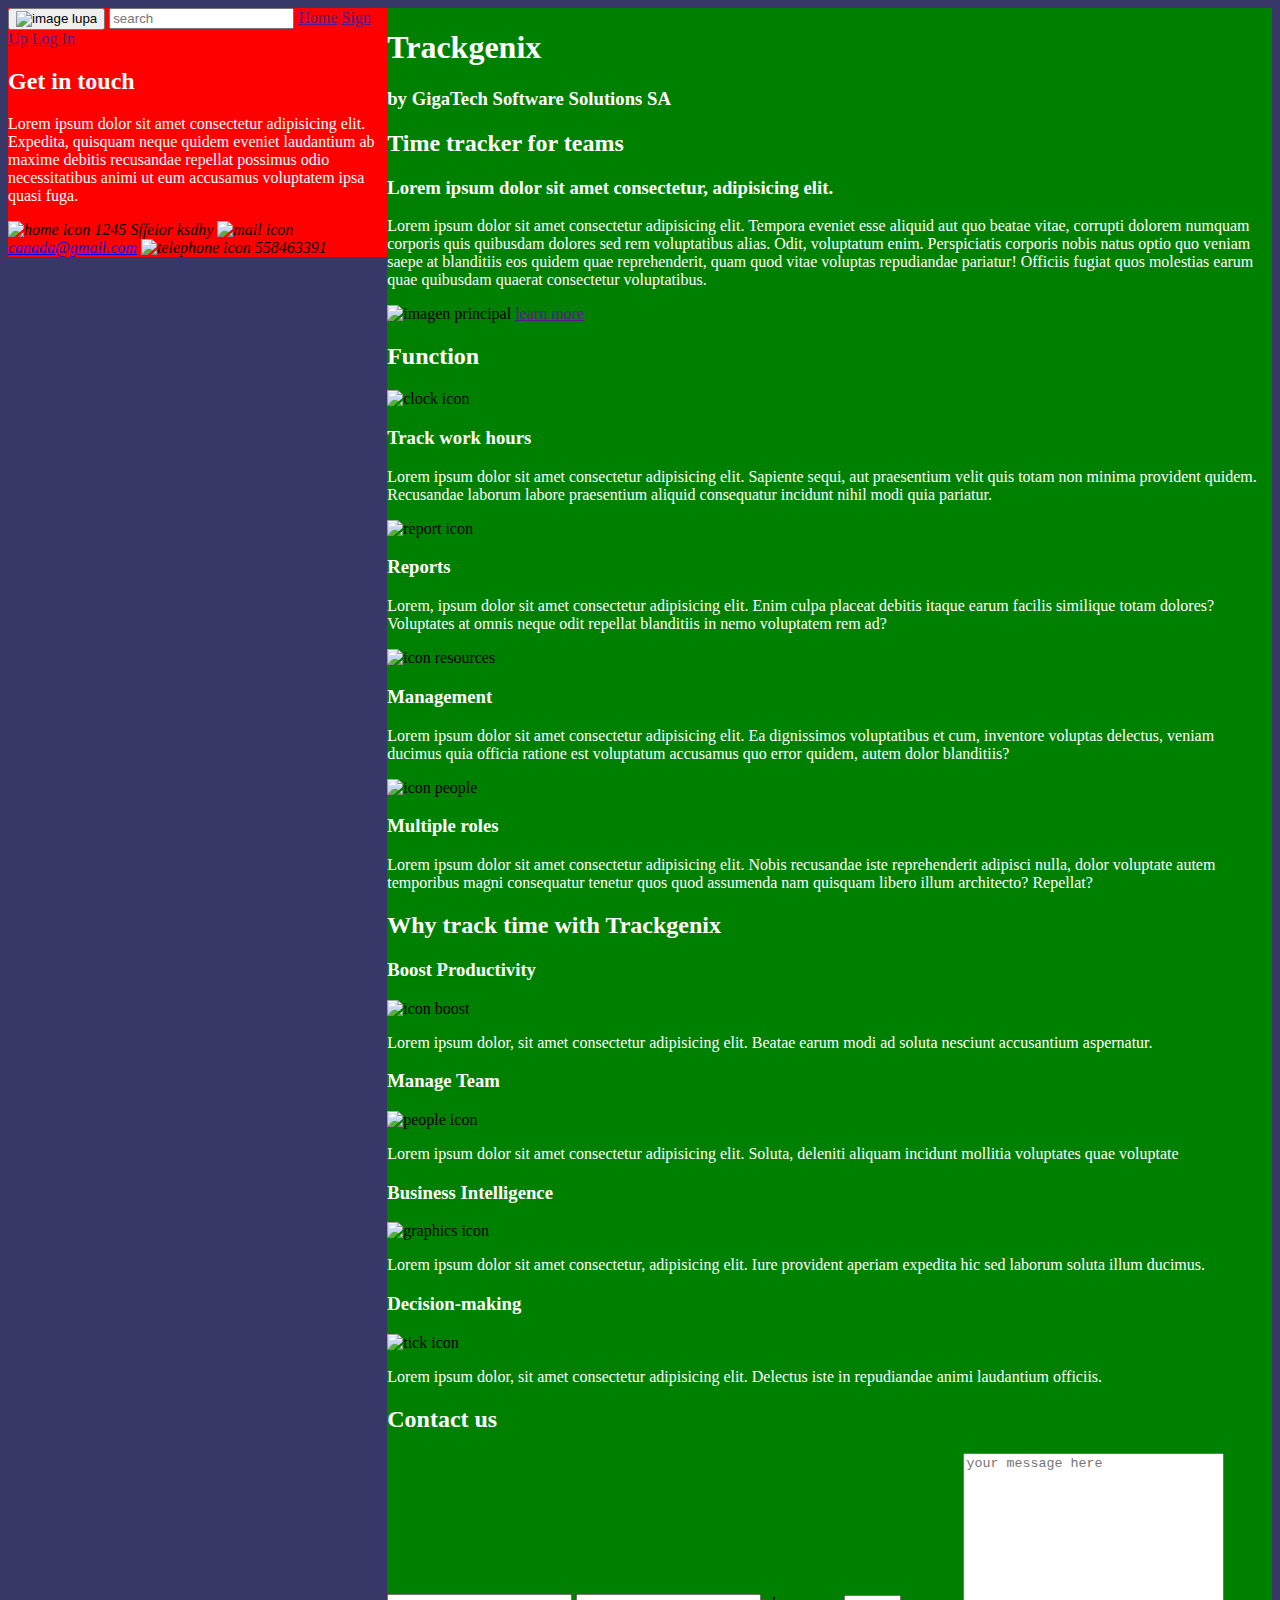
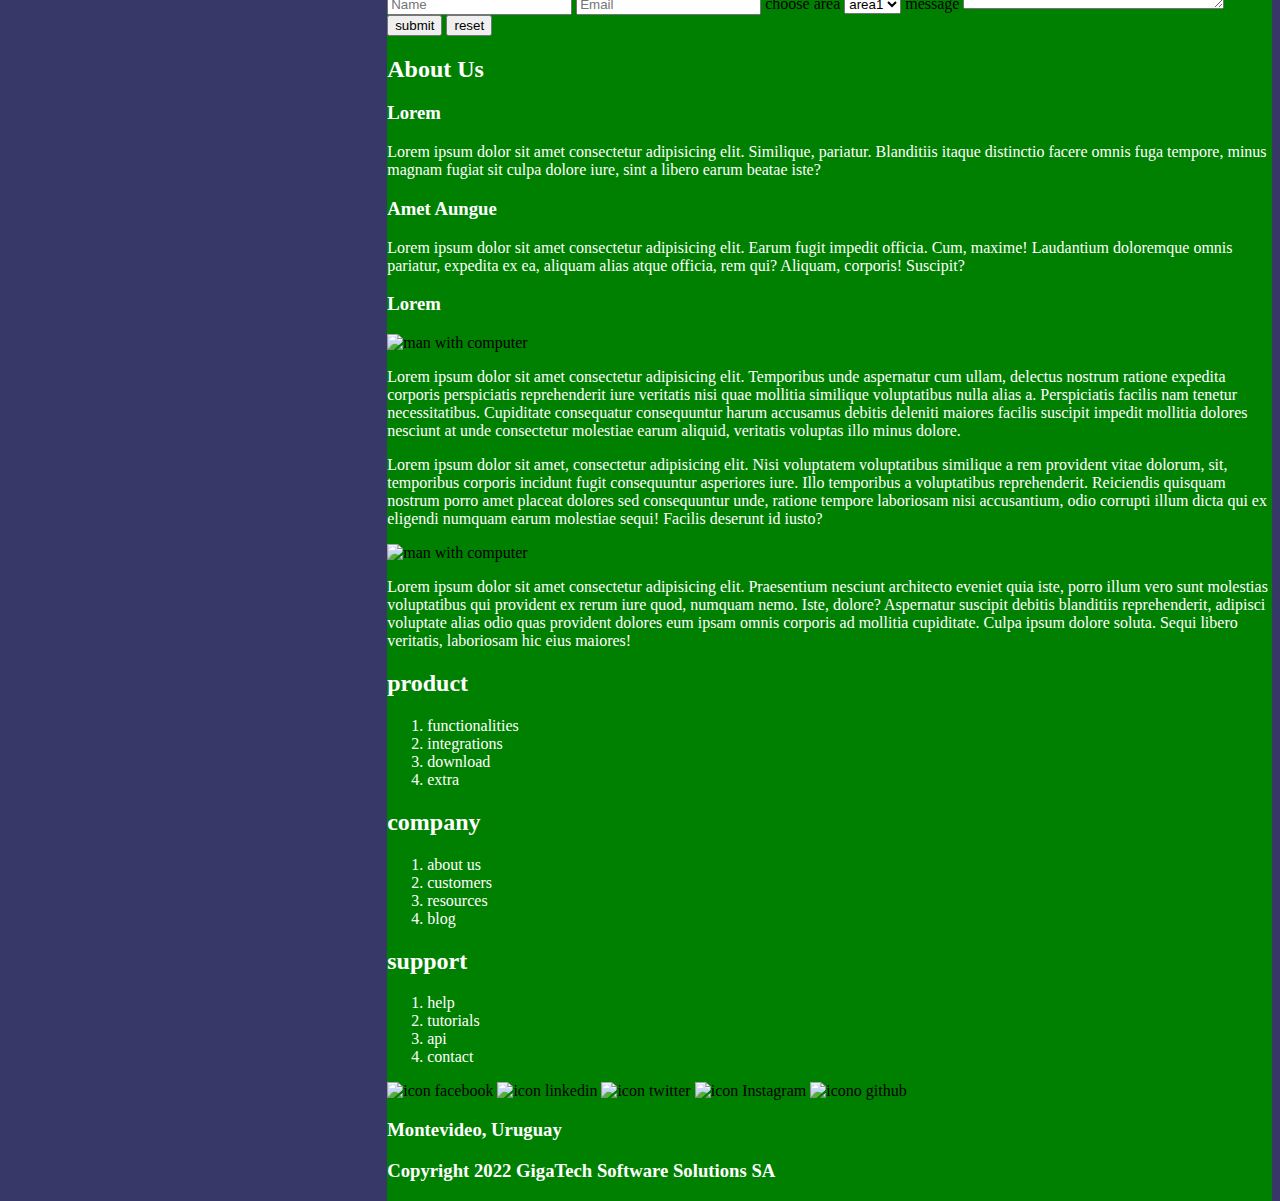
==== Semana-3/index.html @ 7a8b9733 "Progreso del css" ====
<!DOCTYPE html>
<html lang="en">
    <head>
        <meta charset="UTF-8">
        <meta http-equiv="X-UA-Compatible" content="IE=edge">
        <meta name="viewport" content="width=device-width, initial-scale=1.0">
        <link rel="stylesheet" href="CSS/style.css">
        <title>Trackgenix</title>
    </head>
    <body>
        <aside>
            <section>
                <button><img src="img/iconLupa.png" alt="image lupa"></button>
                <input type="search" placeholder="search">
                <a href="">Home</a>
                <a href="">Sign Up</a> 
                <a href="">Log In</a>
            </section>
            <section>
                <h2>Get in touch</h2>
                <p>
                Lorem ipsum dolor sit amet consectetur adipisicing elit. 
                Expedita, quisquam neque quidem eveniet laudantium ab maxime debitis 
                recusandae repellat possimus odio necessitatibus animi ut eum accusamus 
                voluptatem ipsa quasi fuga.
                </p>
                <address>
                    <img src="img/Icon Adress.png" alt="home icon"> 1245 Sffeior ksdhy 
                    <img src="img/Icon Email.png" alt="mail icon"> 
                    <a href="mailto:webmaster@example.com">canada@gmail.com</a>
                    <img src="img/Icon Telephone.png" alt="telephone icon"> 558463391
                </address>
            </section>
        </aside>
        <main>
            <section>
                <h1>Trackgenix </h1>
                <h3>by GigaTech Software Solutions SA</h3>
            </section>
            <section>
                <h2>Time tracker for teams</h2>
                <h3>Lorem ipsum dolor sit amet consectetur, adipisicing elit.</h3>
                <p>
                    Lorem ipsum dolor sit amet consectetur adipisicing elit.
                    Tempora eveniet esse aliquid aut quo beatae vitae,
                    corrupti dolorem numquam corporis quis quibusdam dolores sed rem voluptatibus alias. Odit, voluptatum enim.
                    Perspiciatis corporis nobis natus optio quo veniam saepe at blanditiis eos
                    quidem quae reprehenderit, quam quod vitae voluptas repudiandae pariatur! 
                    Officiis fugiat quos molestias earum quae quibusdam quaerat consectetur voluptatibus.
                </p>
                <img src="img/Imagen-principal.png" alt="imagen principal">
                <a href="">learn more</a>
            </section>
            <section>
                <h2>Function</h2>
                <img src="img/IconTime.png" alt="clock icon">
                <h3>Track work hours</h3>
                <p>
                Lorem ipsum dolor sit amet consectetur adipisicing elit. 
                Sapiente sequi, aut praesentium velit quis totam non minima provident quidem.
                Recusandae laborum labore praesentium aliquid consequatur incidunt nihil modi quia pariatur.
                </p>
                <img src="img/IconReports.png" alt="report icon">
                <h3>Reports</h3>
                <p>
                    Lorem, ipsum dolor sit amet consectetur adipisicing elit. 
                    Enim culpa placeat debitis itaque earum facilis similique totam dolores? 
                    Voluptates at omnis neque odit repellat blanditiis in nemo voluptatem rem ad?
                </p>
                <img src="img/IconResources.png" alt="icon resources">
                <h3>Management</h3>
                <p>
                    Lorem ipsum dolor sit amet consectetur adipisicing elit. 
                    Ea dignissimos voluptatibus et cum, inventore voluptas delectus, 
                    veniam ducimus quia officia ratione est voluptatum accusamus quo error quidem, 
                    autem dolor blanditiis?
                </p>
                <img src="img/IconRoles.png" alt="icon people">
                <h3>Multiple roles</h3>
                <p>
                    Lorem ipsum dolor sit amet consectetur adipisicing elit. 
                    Nobis recusandae iste reprehenderit adipisci nulla, 
                    dolor voluptate autem temporibus magni consequatur tenetur 
                    quos quod assumenda nam quisquam libero illum architecto? Repellat?
                </p>
            </section>
            <section>
                <h2>Why track time with Trackgenix</h2>
                <h3>Boost Productivity</h3>
                <img src="img/Icon Boost.png" alt="icon boost">
                <p>
                    Lorem ipsum dolor, sit amet consectetur adipisicing elit. 
                    Beatae earum modi ad soluta nesciunt accusantium aspernatur.
                </p>
                <h3>Manage Team</h3>
                <img src="img/Icon MultipleRoles.png" alt="people icon">
                <p>
                    Lorem ipsum dolor sit amet consectetur adipisicing elit. 
                    Soluta, deleniti aliquam incidunt mollitia voluptates quae voluptate
                </p>
                <h3>Business Intelligence</h3>
                <img src="img/Icon Business Intelligence.png" alt="graphics icon">
                <p>
                    Lorem ipsum dolor sit amet consectetur, adipisicing elit. 
                    Iure provident aperiam expedita hic sed laborum soluta illum ducimus.
                </p>
                <h3>Decision-making</h3>
                <img src="img/Icon DecisionMaking.png" alt="tick icon">
                <p>
                    Lorem ipsum dolor, sit amet consectetur adipisicing elit. 
                    Delectus iste in repudiandae animi laudantium officiis.
                </p>
            </section>
            <section>
                <h2>Contact us</h2>
                <form>
                    <input type="text" placeholder="Name">
                    <input type="text" placeholder="Email">
                    <label for="Area"> choose area</label>
                    <select name="Area" id="">
                        <option value="area1">area1</option>
                        <option value="area2">area2</option>
                        <option value="area3">area3</option>
                        <option value="area4">area4</option>
                    </select>
                    <label for="message"> message</label>
                    <textarea name="message" placeholder="your message here" cols="30" rows="10"></textarea>
                    <button type="submit">submit</button>
                    <button type="reset">reset</button>
                </form>
            </section>
            <section>
                <h2>About Us</h2>
                <h3>Lorem</h3>
                <p>
                    Lorem ipsum dolor sit amet consectetur adipisicing elit. 
                    Similique, pariatur. Blanditiis itaque distinctio facere omnis fuga tempore, 
                    minus magnam fugiat sit culpa dolore iure, sint a libero earum beatae iste?
                </p>
                <h3>Amet Aungue</h3>
                <p>
                    Lorem ipsum dolor sit amet consectetur adipisicing elit. 
                    Earum fugit impedit officia. Cum, maxime! 
                    Laudantium doloremque omnis pariatur, expedita ex ea, 
                    aliquam alias atque officia, rem qui? Aliquam, corporis! Suscipit?
                </p>
                <h3>Lorem</h3>
                <img src="img/Imagen2.png" alt="man with computer">
                <p>
                Lorem ipsum dolor sit amet consectetur adipisicing elit.
                Temporibus unde aspernatur cum ullam, delectus nostrum ratione 
                expedita corporis perspiciatis reprehenderit iure veritatis nisi 
                quae mollitia similique voluptatibus nulla alias a.
                Perspiciatis facilis nam tenetur necessitatibus. Cupiditate consequatur
                consequuntur harum accusamus debitis deleniti maiores facilis suscipit impedit mollitia 
                dolores nesciunt at unde consectetur molestiae earum aliquid, veritatis voluptas illo minus dolore.
                </p>
                <p>
                    Lorem ipsum dolor sit amet, consectetur adipisicing elit. Nisi voluptatem voluptatibus similique 
                    a rem provident vitae dolorum, sit, temporibus corporis incidunt fugit consequuntur asperiores iure. 
                    Illo temporibus a voluptatibus reprehenderit.
                    Reiciendis quisquam nostrum porro amet placeat dolores sed consequuntur unde, 
                    ratione tempore laboriosam nisi accusantium, odio corrupti illum dicta qui ex eligendi numquam earum molestiae sequi! 
                    Facilis deserunt id iusto?
                </p>
                <img src="img/Imagen2.png" alt="man with computer">
                <p>
                    Lorem ipsum dolor sit amet consectetur adipisicing elit. 
                    Praesentium nesciunt architecto eveniet quia iste, porro illum vero sunt 
                    molestias voluptatibus qui provident ex rerum iure quod, numquam nemo. Iste, dolore?
                    Aspernatur suscipit debitis blanditiis reprehenderit, 
                    adipisci voluptate alias odio quas provident dolores eum ipsam omnis corporis 
                    ad mollitia cupiditate. Culpa ipsum dolore soluta. Sequi libero veritatis, 
                    laboriosam hic eius maiores!
                </p>
            </section>
            <section>
                <h2>product</h2>
                <ol>
                    <li>functionalities</li>
                    <li>integrations</li>
                    <li>download</li>
                    <li>extra</li>
                </ol>
                <h2>company</h2>
                <ol>
                    <li>about us</li>
                    <li>customers</li>
                    <li>resources</li>
                    <li>blog</li>
                </ol>
                <h2>support</h2>
                <ol>
                    <li>help</li>
                    <li>tutorials</li>
                    <li>api</li>
                    <li>contact</li>
                </ol>
            </section>
            <section>
                <img src="img/Icon Facebook.png" alt="icon facebook">
                <img src="img/Icon Linkedin.png" alt="icon linkedin">
                <img src="img/Icon Twitter.png" alt="icon twitter">
                <img src="img/Icon Instagram.png" alt="icon Instagram">
                <img src="img/Icon Github.png" alt="icono github">
                <h3>Montevideo, Uruguay</h3>
                <h3>Copyright 2022 GigaTech Software Solutions SA</h3>
                </section>
        </main>
    </body>
</html>
---- Semana-3/CSS/style.css ----
p{
    color: white;
}

body{
    background-color: #373867;
}

aside{
    width: 30%;
   background-color: red;
   float: left;
}

main{
    width: 70%;
    background-color: green;
    float: right;
}

h2{
    color: white;
}

h3{
    color: white;
}

h1{
    color: white;
}

ol{
    color: white;
}
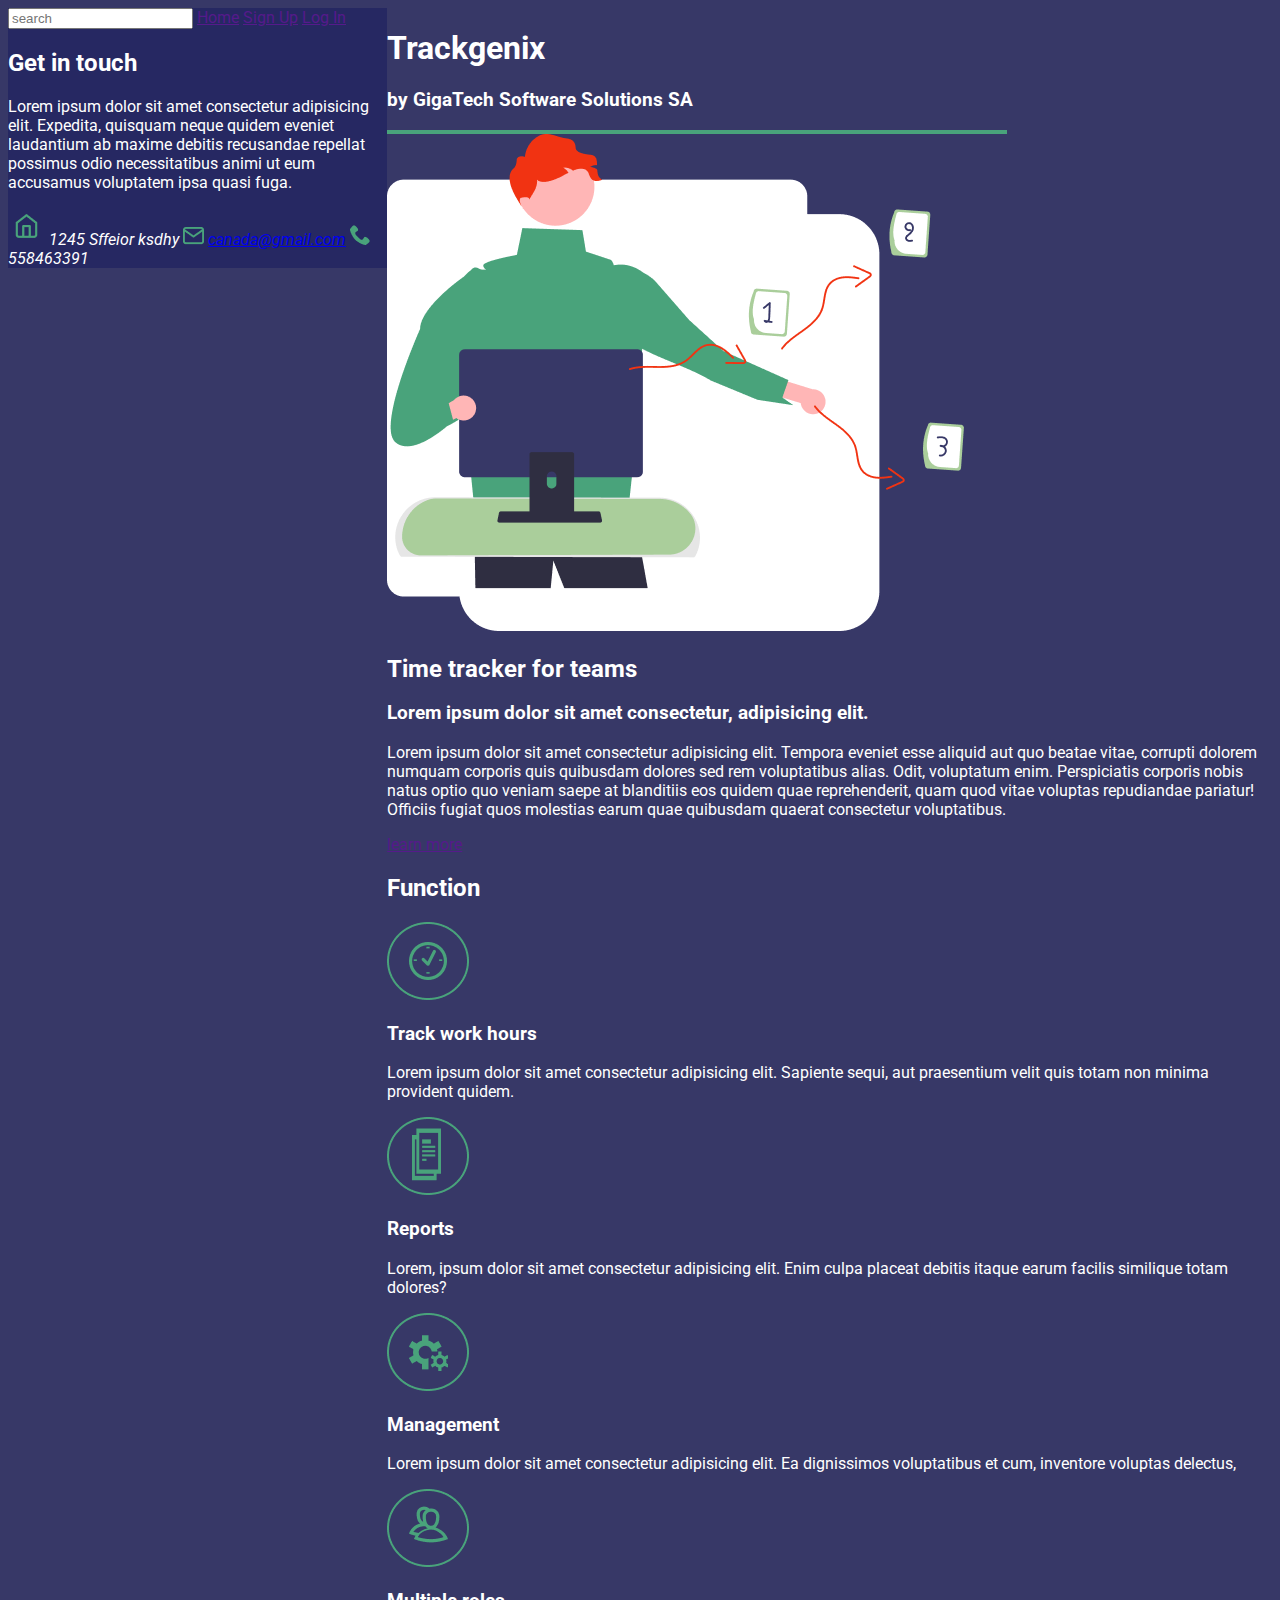
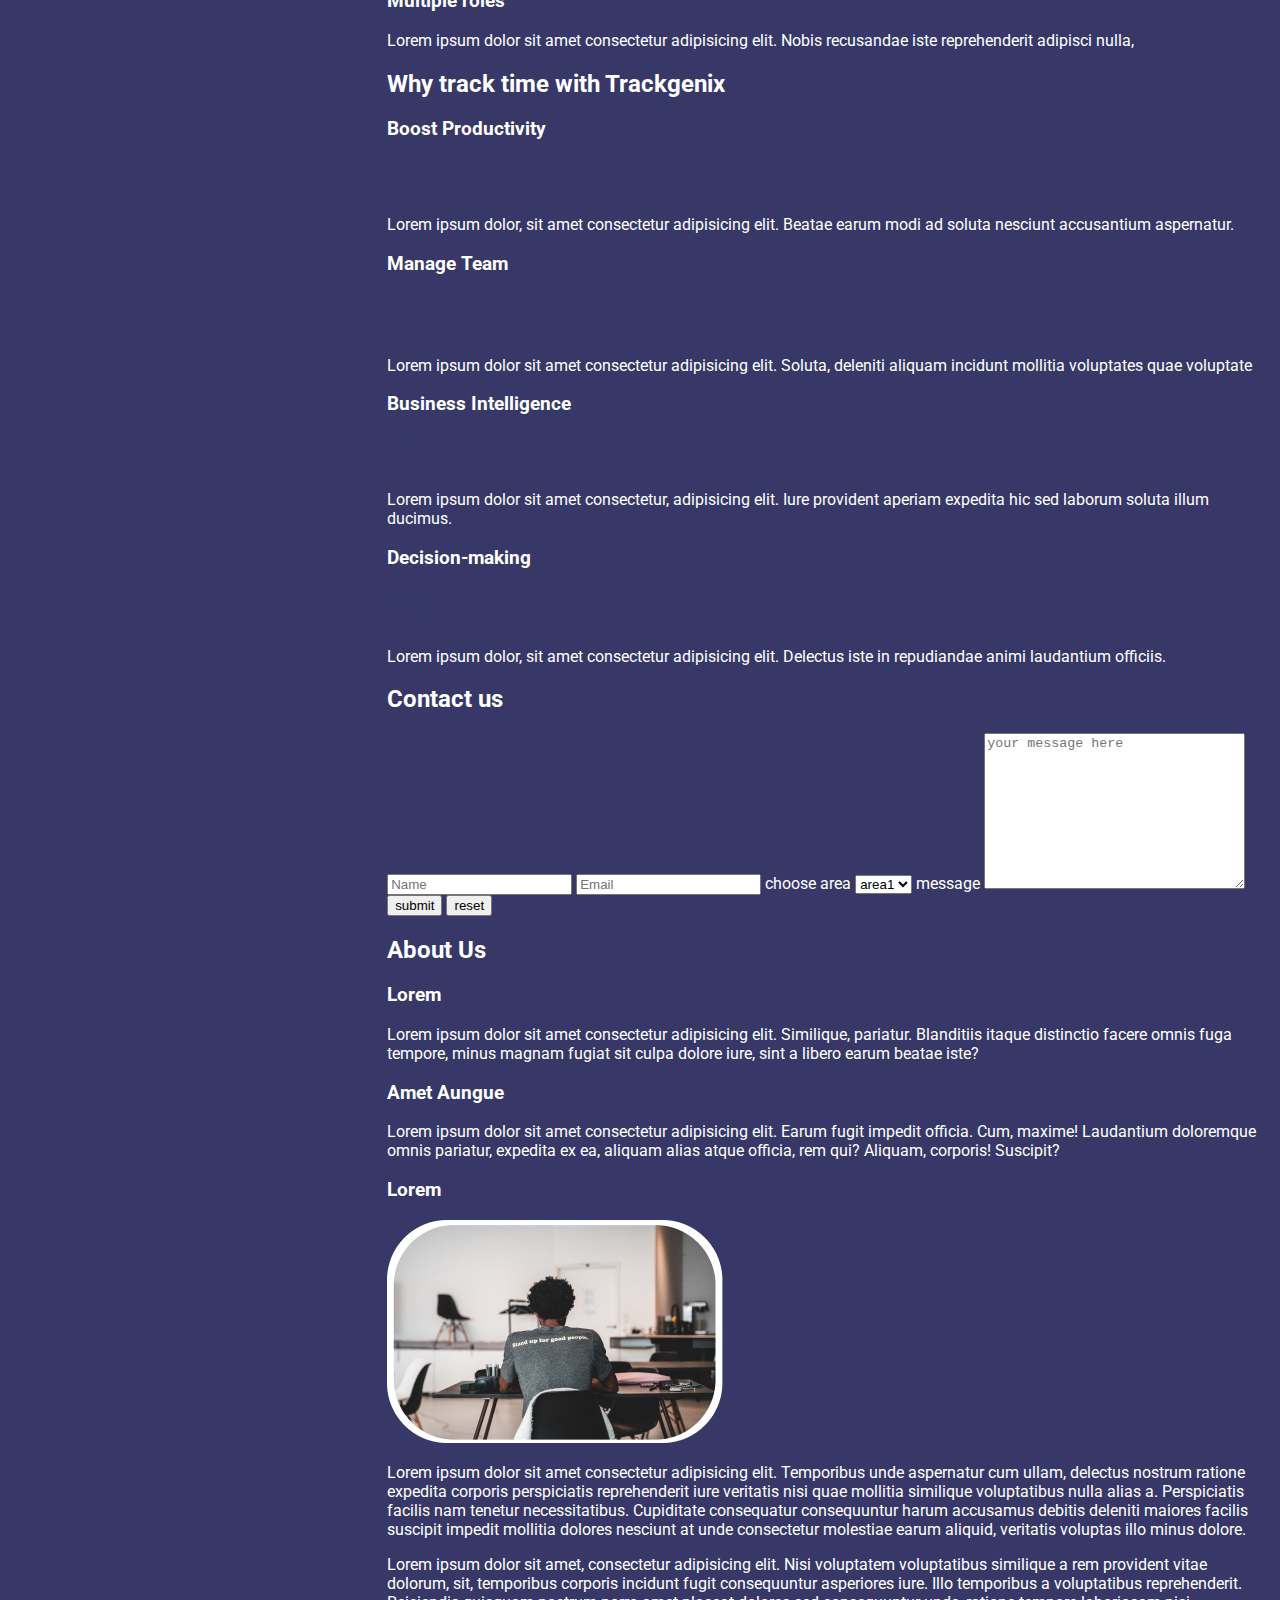
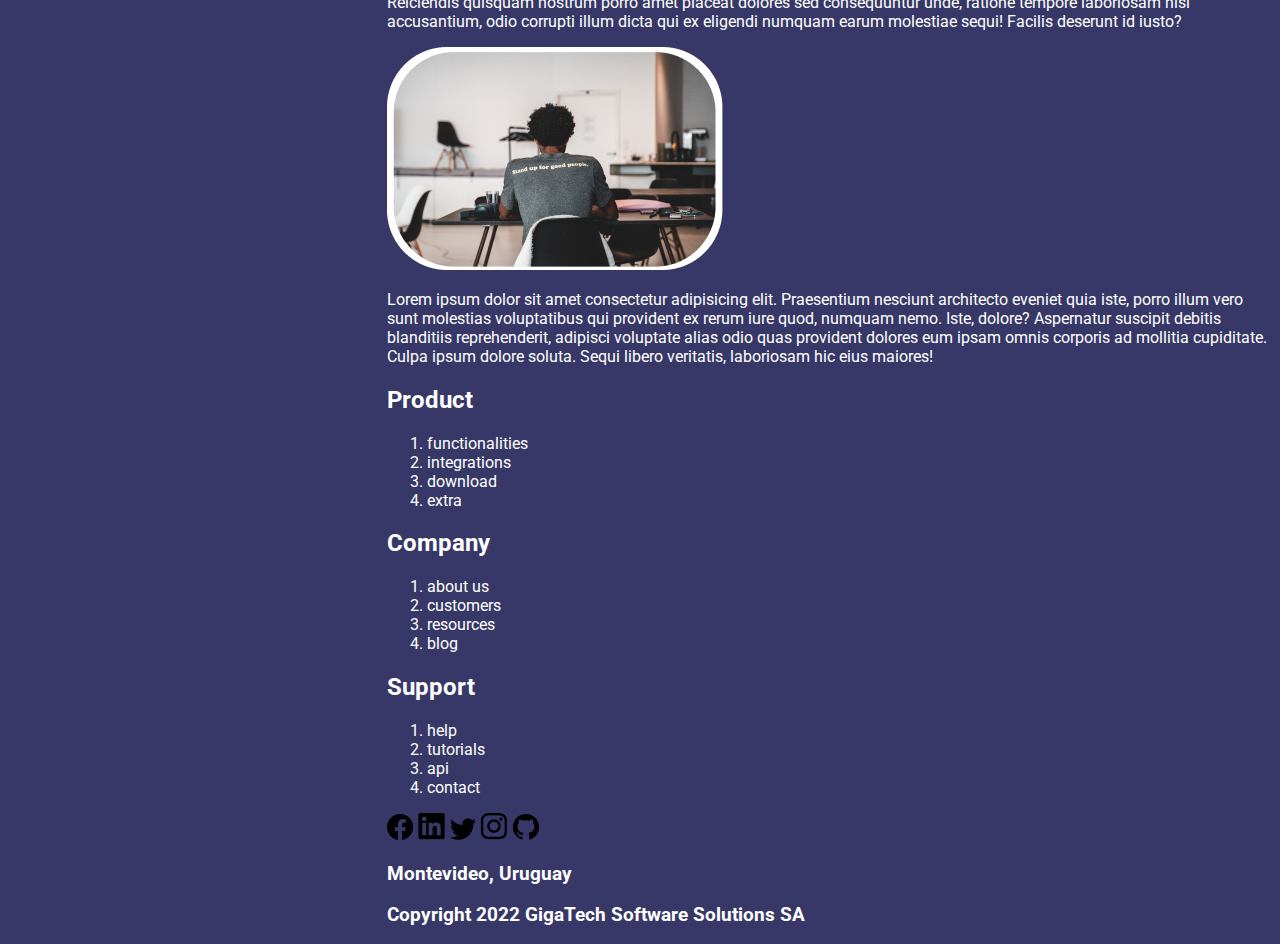
==== commit 25b157f0: "BaSP-W02-2022:a little advance" ====
--- a/Semana-3/index.html
+++ b/Semana-3/index.html
@@ -9,8 +9,8 @@
     </head>
     <body>
         <aside>
-            <section>
-                <button><img src="img/iconLupa.png" alt="image lupa"></button>
+            <section class="aside2">
+                <!-- <button><img src="img/iconLupa.png" alt="image lupa"></button> -->
                 <input type="search" placeholder="search">
                 <a href="">Home</a>
                 <a href="">Sign Up</a> 
@@ -33,11 +33,12 @@
             </section>
         </aside>
         <main>
-            <section>
+            <section class="header">
                 <h1>Trackgenix </h1>
                 <h3>by GigaTech Software Solutions SA</h3>
             </section>
-            <section>
+            <section class="section2">
+                <img src="img/Imagen-principal.png" alt="imagen principal">
                 <h2>Time tracker for teams</h2>
                 <h3>Lorem ipsum dolor sit amet consectetur, adipisicing elit.</h3>
                 <p>
@@ -48,88 +49,103 @@
                     quidem quae reprehenderit, quam quod vitae voluptas repudiandae pariatur! 
                     Officiis fugiat quos molestias earum quae quibusdam quaerat consectetur voluptatibus.
                 </p>
-                <img src="img/Imagen-principal.png" alt="imagen principal">
                 <a href="">learn more</a>
             </section>
-            <section>
+            <section class="section3">
                 <h2>Function</h2>
-                <img src="img/IconTime.png" alt="clock icon">
-                <h3>Track work hours</h3>
-                <p>
-                Lorem ipsum dolor sit amet consectetur adipisicing elit. 
-                Sapiente sequi, aut praesentium velit quis totam non minima provident quidem.
-                Recusandae laborum labore praesentium aliquid consequatur incidunt nihil modi quia pariatur.
-                </p>
-                <img src="img/IconReports.png" alt="report icon">
-                <h3>Reports</h3>
-                <p>
-                    Lorem, ipsum dolor sit amet consectetur adipisicing elit. 
-                    Enim culpa placeat debitis itaque earum facilis similique totam dolores? 
-                    Voluptates at omnis neque odit repellat blanditiis in nemo voluptatem rem ad?
-                </p>
-                <img src="img/IconResources.png" alt="icon resources">
-                <h3>Management</h3>
-                <p>
-                    Lorem ipsum dolor sit amet consectetur adipisicing elit. 
-                    Ea dignissimos voluptatibus et cum, inventore voluptas delectus, 
-                    veniam ducimus quia officia ratione est voluptatum accusamus quo error quidem, 
-                    autem dolor blanditiis?
-                </p>
-                <img src="img/IconRoles.png" alt="icon people">
-                <h3>Multiple roles</h3>
-                <p>
-                    Lorem ipsum dolor sit amet consectetur adipisicing elit. 
-                    Nobis recusandae iste reprehenderit adipisci nulla, 
-                    dolor voluptate autem temporibus magni consequatur tenetur 
-                    quos quod assumenda nam quisquam libero illum architecto? Repellat?
-                </p>
-            </section>
-            <section>
+                <div>
+                    <img src="img/IconTime.png" alt="clock icon">
+                    <h3>Track work hours</h3>
+                    <p>
+                    Lorem ipsum dolor sit amet consectetur adipisicing elit. 
+                    Sapiente sequi, aut praesentium velit quis totam non minima provident quidem.
+                    
+                    </p>
+                </div>
+                <div>
+                    <img src="img/IconReports.png" alt="report icon">
+                    <h3>Reports</h3>
+                    <p>
+                        Lorem, ipsum dolor sit amet consectetur adipisicing elit. 
+                        Enim culpa placeat debitis itaque earum facilis similique totam dolores? 
+                        
+                    </p>
+                </div>
+                <div>
+                    <img src="img/IconResources.png" alt="icon resources">
+                    <h3>Management</h3>
+                    <p>
+                        Lorem ipsum dolor sit amet consectetur adipisicing elit. 
+                        Ea dignissimos voluptatibus et cum, inventore voluptas delectus, 
+                       
+                    </p>
+                </div>
+                <div>
+                    <img src="img/IconRoles.png" alt="icon people">
+                    <h3>Multiple roles</h3>
+                    <p>
+                        Lorem ipsum dolor sit amet consectetur adipisicing elit. 
+                        Nobis recusandae iste reprehenderit adipisci nulla, 
+                    
+                    </p>
+                </div>
+            </section>
+            <section class="section4">
                 <h2>Why track time with Trackgenix</h2>
-                <h3>Boost Productivity</h3>
-                <img src="img/Icon Boost.png" alt="icon boost">
-                <p>
-                    Lorem ipsum dolor, sit amet consectetur adipisicing elit. 
-                    Beatae earum modi ad soluta nesciunt accusantium aspernatur.
-                </p>
-                <h3>Manage Team</h3>
-                <img src="img/Icon MultipleRoles.png" alt="people icon">
-                <p>
-                    Lorem ipsum dolor sit amet consectetur adipisicing elit. 
-                    Soluta, deleniti aliquam incidunt mollitia voluptates quae voluptate
-                </p>
-                <h3>Business Intelligence</h3>
-                <img src="img/Icon Business Intelligence.png" alt="graphics icon">
-                <p>
-                    Lorem ipsum dolor sit amet consectetur, adipisicing elit. 
-                    Iure provident aperiam expedita hic sed laborum soluta illum ducimus.
-                </p>
-                <h3>Decision-making</h3>
-                <img src="img/Icon DecisionMaking.png" alt="tick icon">
-                <p>
-                    Lorem ipsum dolor, sit amet consectetur adipisicing elit. 
-                    Delectus iste in repudiandae animi laudantium officiis.
-                </p>
-            </section>
-            <section>
+                <div>
+                    <h3>Boost Productivity</h3>
+                    <img src="img/Icon Boost.png" alt="icon boost">
+                    <p>
+                        Lorem ipsum dolor, sit amet consectetur adipisicing elit. 
+                        Beatae earum modi ad soluta nesciunt accusantium aspernatur.
+                    </p>
+                </div>
+                <div>
+                    <h3>Manage Team</h3>
+                    <img src="img/Icon MultipleRoles.png" alt="people icon">
+                    <p>
+                        Lorem ipsum dolor sit amet consectetur adipisicing elit. 
+                        Soluta, deleniti aliquam incidunt mollitia voluptates quae voluptate
+                    </p>
+                </div>
+                <div>
+                    <h3>Business Intelligence</h3>
+                    <img src="img/Icon Business Intelligence.png" alt="graphics icon">
+                    <p>
+                        Lorem ipsum dolor sit amet consectetur, adipisicing elit. 
+                        Iure provident aperiam expedita hic sed laborum soluta illum ducimus.
+                    </p>
+                </div>
+                <div>
+                    <h3>Decision-making</h3>
+                    <img src="img/Icon DecisionMaking.png" alt="tick icon">
+                    <p>
+                        Lorem ipsum dolor, sit amet consectetur adipisicing elit. 
+                        Delectus iste in repudiandae animi laudantium officiis.
+                    </p>
+                </div>
+            </section>
+            <section class="section5">
                 <h2>Contact us</h2>
                 <form>
-                    <input type="text" placeholder="Name">
-                    <input type="text" placeholder="Email">
-                    <label for="Area"> choose area</label>
-                    <select name="Area" id="">
-                        <option value="area1">area1</option>
-                        <option value="area2">area2</option>
-                        <option value="area3">area3</option>
-                        <option value="area4">area4</option>
-                    </select>
-                    <label for="message"> message</label>
-                    <textarea name="message" placeholder="your message here" cols="30" rows="10"></textarea>
-                    <button type="submit">submit</button>
-                    <button type="reset">reset</button>
+                    <div>
+                        <input type="text" placeholder="Name">
+                        <input type="text" placeholder="Email">
+                        <label for="Area"> choose area</label>
+                        <select name="Area" id="">
+                            <option value="area1">area1</option>
+                            <option value="area2">area2</option>
+                            <option value="area3">area3</option>
+                            <option value="area4">area4</option>
+                        </select>
+                        <label for="message"> message</label>
+                        <textarea name="message" placeholder="your message here" cols="30" rows="10"></textarea>
+                        <button type="submit">submit</button>
+                        <button type="reset">reset</button>
+                    </div>
                 </form>
             </section>
-            <section>
+            <section class="section6">
                 <h2>About Us</h2>
                 <h3>Lorem</h3>
                 <p>
@@ -145,24 +161,26 @@
                     aliquam alias atque officia, rem qui? Aliquam, corporis! Suscipit?
                 </p>
                 <h3>Lorem</h3>
-                <img src="img/Imagen2.png" alt="man with computer">
-                <p>
-                Lorem ipsum dolor sit amet consectetur adipisicing elit.
-                Temporibus unde aspernatur cum ullam, delectus nostrum ratione 
-                expedita corporis perspiciatis reprehenderit iure veritatis nisi 
-                quae mollitia similique voluptatibus nulla alias a.
-                Perspiciatis facilis nam tenetur necessitatibus. Cupiditate consequatur
-                consequuntur harum accusamus debitis deleniti maiores facilis suscipit impedit mollitia 
-                dolores nesciunt at unde consectetur molestiae earum aliquid, veritatis voluptas illo minus dolore.
-                </p>
-                <p>
-                    Lorem ipsum dolor sit amet, consectetur adipisicing elit. Nisi voluptatem voluptatibus similique 
-                    a rem provident vitae dolorum, sit, temporibus corporis incidunt fugit consequuntur asperiores iure. 
-                    Illo temporibus a voluptatibus reprehenderit.
-                    Reiciendis quisquam nostrum porro amet placeat dolores sed consequuntur unde, 
-                    ratione tempore laboriosam nisi accusantium, odio corrupti illum dicta qui ex eligendi numquam earum molestiae sequi! 
-                    Facilis deserunt id iusto?
-                </p>
+                    <img src="img/Imagen2.png" alt="man with computer">
+                <div>
+                    <p>
+                    Lorem ipsum dolor sit amet consectetur adipisicing elit.
+                    Temporibus unde aspernatur cum ullam, delectus nostrum ratione 
+                    expedita corporis perspiciatis reprehenderit iure veritatis nisi 
+                    quae mollitia similique voluptatibus nulla alias a.
+                    Perspiciatis facilis nam tenetur necessitatibus. Cupiditate consequatur
+                    consequuntur harum accusamus debitis deleniti maiores facilis suscipit impedit mollitia 
+                    dolores nesciunt at unde consectetur molestiae earum aliquid, veritatis voluptas illo minus dolore.
+                    </p>
+                    <p>
+                        Lorem ipsum dolor sit amet, consectetur adipisicing elit. Nisi voluptatem voluptatibus similique 
+                        a rem provident vitae dolorum, sit, temporibus corporis incidunt fugit consequuntur asperiores iure. 
+                        Illo temporibus a voluptatibus reprehenderit.
+                        Reiciendis quisquam nostrum porro amet placeat dolores sed consequuntur unde, 
+                        ratione tempore laboriosam nisi accusantium, odio corrupti illum dicta qui ex eligendi numquam earum molestiae sequi! 
+                        Facilis deserunt id iusto?
+                    </p>
+                </div>
                 <img src="img/Imagen2.png" alt="man with computer">
                 <p>
                     Lorem ipsum dolor sit amet consectetur adipisicing elit. 
@@ -174,22 +192,22 @@
                     laboriosam hic eius maiores!
                 </p>
             </section>
-            <section>
-                <h2>product</h2>
+            <section class="section7">
+                <h2>Product</h2>
                 <ol>
                     <li>functionalities</li>
                     <li>integrations</li>
                     <li>download</li>
                     <li>extra</li>
                 </ol>
-                <h2>company</h2>
+                <h2>Company</h2>
                 <ol>
                     <li>about us</li>
                     <li>customers</li>
                     <li>resources</li>
                     <li>blog</li>
                 </ol>
-                <h2>support</h2>
+                <h2>Support</h2>
                 <ol>
                     <li>help</li>
                     <li>tutorials</li>
@@ -197,7 +215,7 @@
                     <li>contact</li>
                 </ol>
             </section>
-            <section>
+            <section class="section8">
                 <img src="img/Icon Facebook.png" alt="icon facebook">
                 <img src="img/Icon Linkedin.png" alt="icon linkedin">
                 <img src="img/Icon Twitter.png" alt="icon twitter">
@@ -207,5 +225,6 @@
                 <h3>Copyright 2022 GigaTech Software Solutions SA</h3>
                 </section>
         </main>
+
     </body>
 </html>--- a/Semana-3/CSS/style.css
+++ b/Semana-3/CSS/style.css
@@ -1,35 +1,180 @@
-p{
-    color: white;
-}
+@import url('https://fonts.googleapis.com/css2?family=Roboto:wght@400;700&display=swap');
 
 body{
     background-color: #373867;
+    color: white;
+    font-family: 'Roboto', sans-serif;
+    height: 100%;
 }
 
 aside{
     width: 30%;
-   background-color: red;
    float: left;
+   background-color: #262862;
 }
 
 main{
     width: 70%;
-    background-color: green;
     float: right;
 }
 
+/* main section{
+    width:90%;
+    margin-left: 30px;
+}
 h2{
     color: white;
 }
-
 h3{
     color: white;
 }
 
 h1{
     color: white;
+    font-size: 40px
 }
 
 ol{
     color: white;
+}
+
+h2{
+    color: white;
+    height: 60px;
+    position: static;
+    top: 0%;
+}
+*/
+.header{
+    border-bottom: 4px solid #49A37B;
+    width: 70%;
+}
+/*
+.header h3{
+}
+
+.section2{
+    border-bottom: 4px solid #49A37B;
+    padding-bottom: 100px;
+}
+
+.section2 img{
+    float: right;
+    width: 40%;
+}
+
+.section2 p{
+    width: 35%;
+    margin-bottom: 40px;
+}
+.section2 a{
+    padding: 14px 36px;
+    width: 156px;
+    height: 46px;
+    background: #49A37B;
+    border-radius: 5px;
+    margin-top: 70px;
+}
+
+.section3{
+    background-color: green;
+    border-bottom: 4px solid #49A37B;
+}
+.section3 div{
+    background-color: red;
+    width: 45%;
+    display: inline-block;
+    margin-right: 20px;
+    margin-bottom: 10px;
+}
+.section3 img{
+    float: left;
+    margin-right: 10px;
+    margin-bottom: 20px;
+}
+.section3 h3{
+    display: inline-block;
+    font-size: 20px;
+}
+.section3 p{
+    width: 100%;
+    font-size: 12px;
+}
+
+.section4{
+    border-bottom: 4px solid #49A37B;
+}
+
+.section4 div{
+    background-color: white;
+    width: 211px;
+    display: inline-block;
+    margin-right: 20px;
+    margin-bottom: 10px;
+    border-radius: 17px;
+}
+.section4 img{
+    float: right;
+    margin-left: 40px;
+    margin-bottom: 40px;
+}
+.section4 h3{
+    color: #373867;
+    font-size: 20px;
+}
+
+.section4 p{
+    color: #373867;
+    font-size: 12px;
+}
+
+.section5{
+    border-bottom: 4px solid #49A37B;
+}
+.section5 h2{
+    border-bottom: 4px solid #49A37B;
+    color: white;
+}
+.section5 div{
+
+}
+.section6{
+    border-bottom: 4px solid #49A37B;
+}
+.section6 h2{
+    border-bottom: 4px solid #49A37B;
+    color: white;
+    font-size: 30px;
+}
+.section6 h3{
+    font-size: 20px;
+}
+.section6 p{
+    font-size: 12px;
+}
+.section6 div{
+    width: 665.18px;
+}
+.section7 {
+    border-bottom: 4px solid #49A37B;
+}
+.section7 h2{
+    color: white;
+    font-size: 20px;
+}
+.section8 img{
+    color: white;
+}
+
+
+.aside2 a{
+    color: white;
+    border-bottom: 20px;
+}
+
+.aside2 div{
+    background-color: #373867;
+}
+.aside2 button{
+    border: 4px solid #49A37B;
 }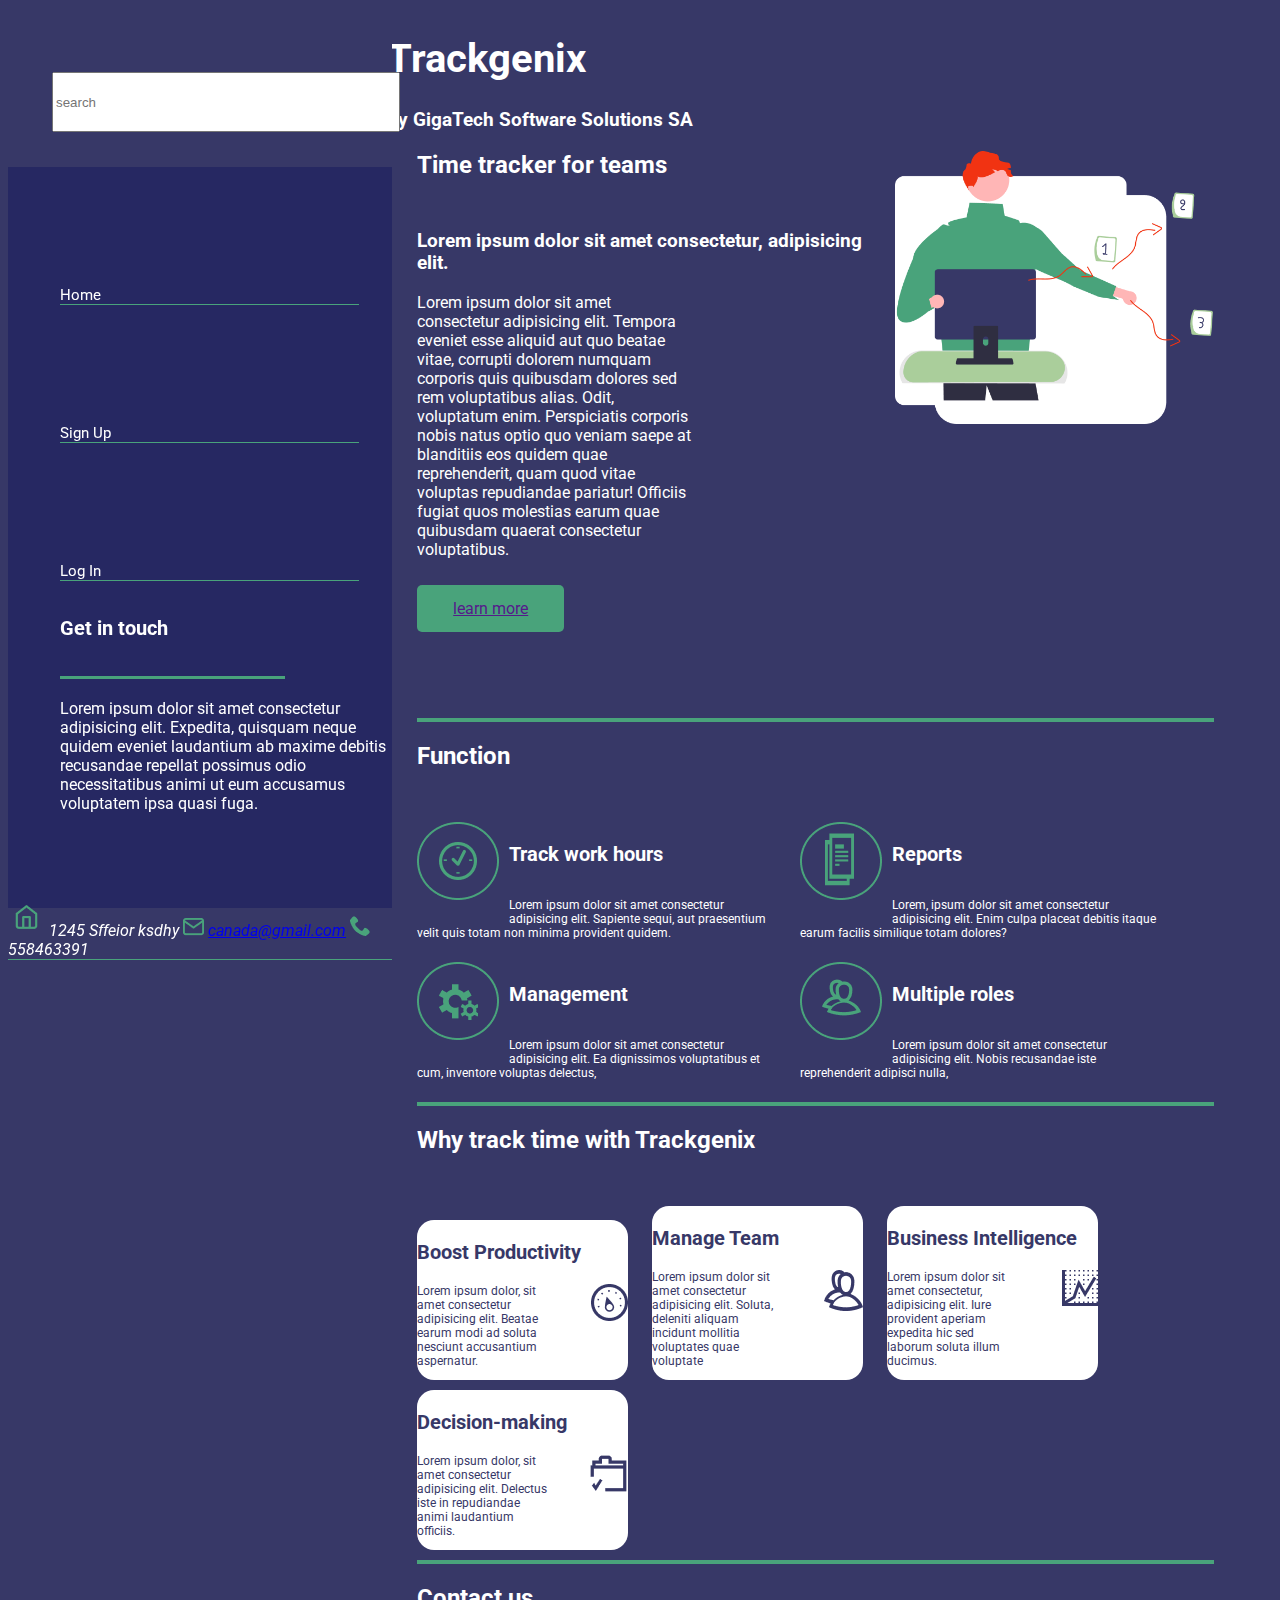
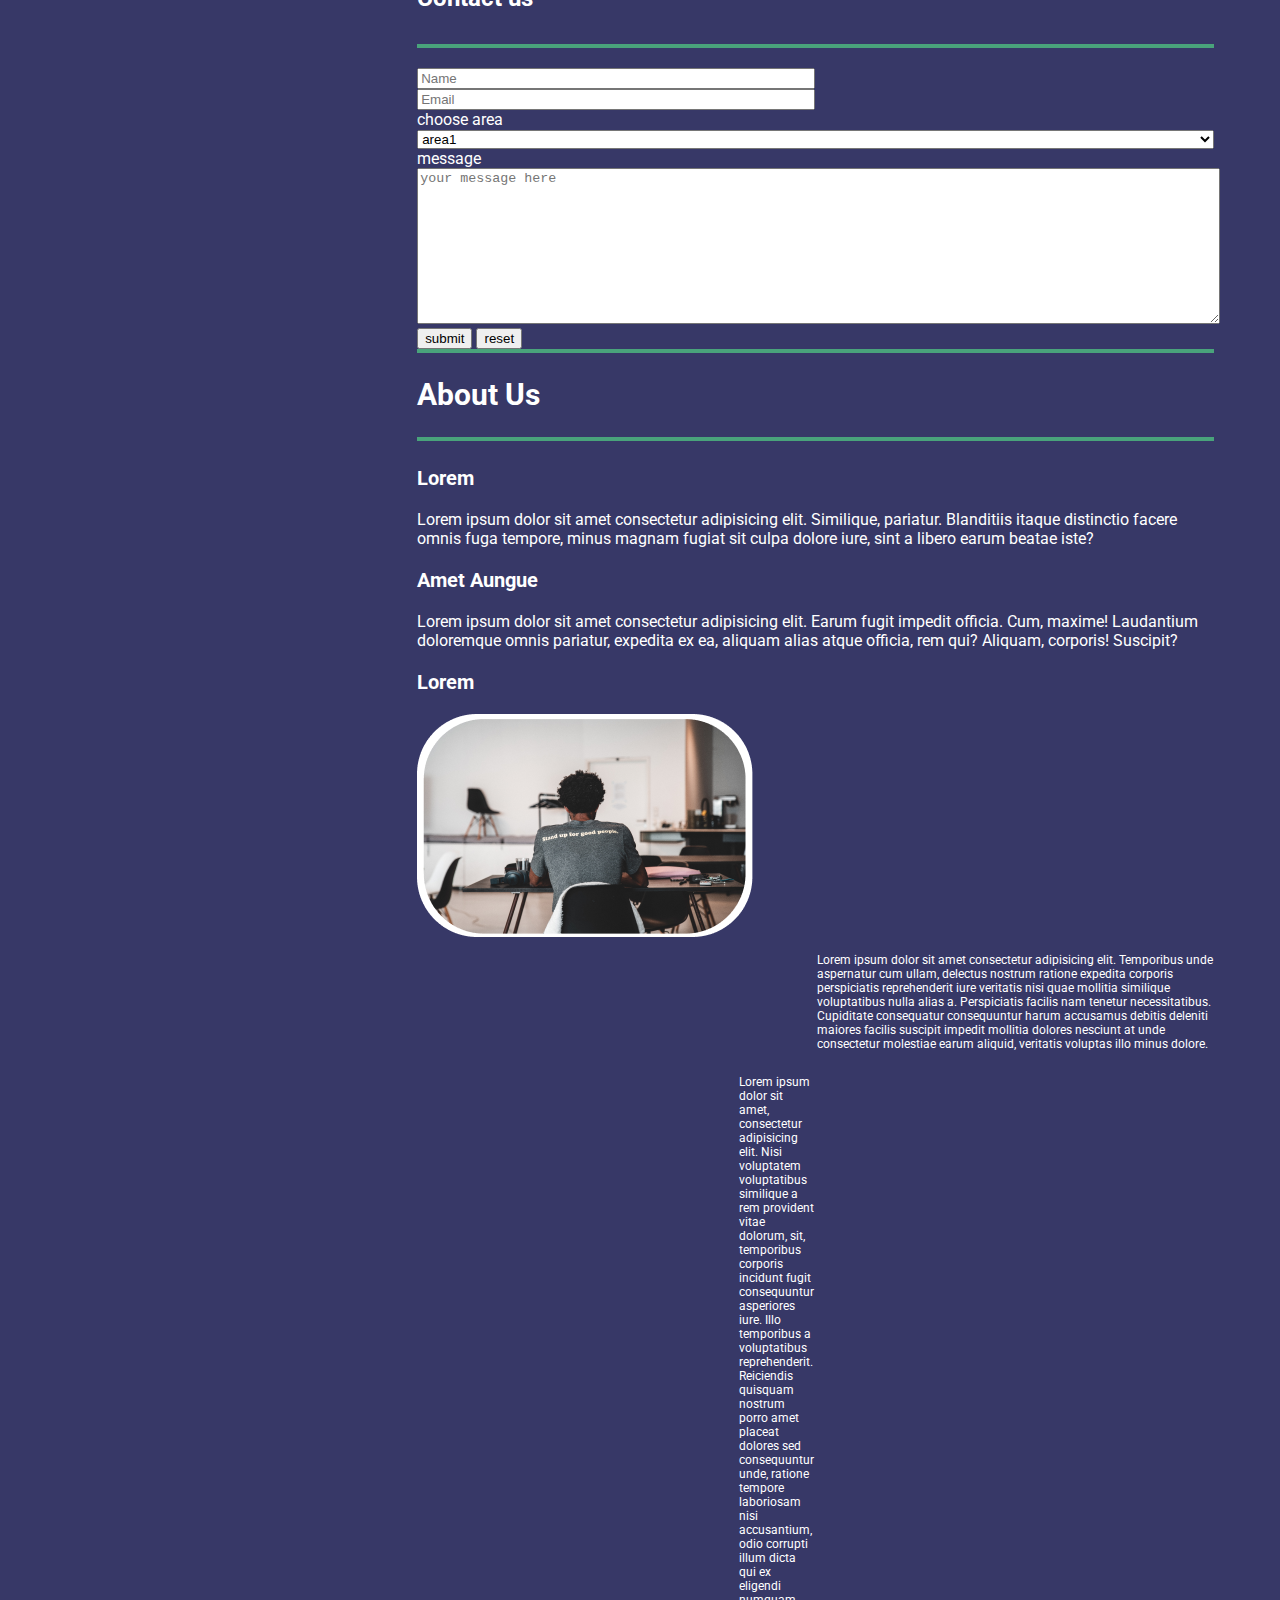
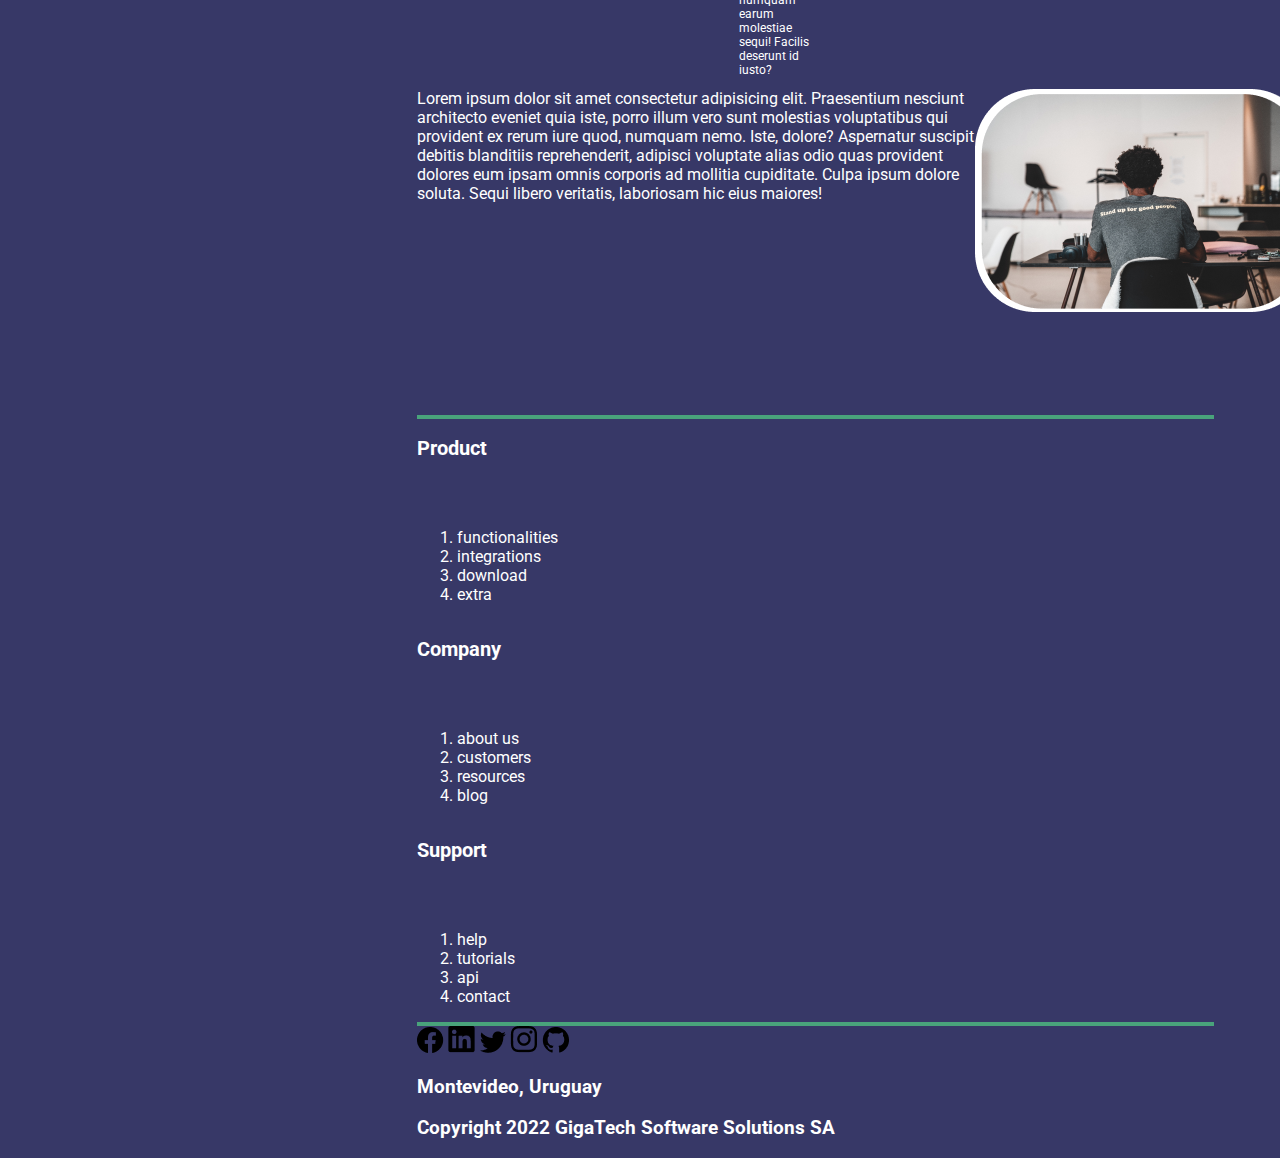
==== commit 6879179c: "BaSP-W03-2022: Advance of the css project" ====
--- a/Semana-3/index.html
+++ b/Semana-3/index.html
@@ -11,12 +11,14 @@
         <aside>
             <section class="aside2">
                 <!-- <button><img src="img/iconLupa.png" alt="image lupa"></button> -->
-                <input type="search" placeholder="search">
+                <div>
+                   <input type="search" placeholder="search">
+                </div>
                 <a href="">Home</a>
                 <a href="">Sign Up</a> 
                 <a href="">Log In</a>
             </section>
-            <section>
+            <section class="aside3">
                 <h2>Get in touch</h2>
                 <p>
                 Lorem ipsum dolor sit amet consectetur adipisicing elit. 
@@ -33,10 +35,10 @@
             </section>
         </aside>
         <main>
-            <section class="header">
+            <header>
                 <h1>Trackgenix </h1>
                 <h3>by GigaTech Software Solutions SA</h3>
-            </section>
+            </header>
             <section class="section2">
                 <img src="img/Imagen-principal.png" alt="imagen principal">
                 <h2>Time tracker for teams</h2>
@@ -131,18 +133,19 @@
                     <div>
                         <input type="text" placeholder="Name">
                         <input type="text" placeholder="Email">
-                        <label for="Area"> choose area</label>
-                        <select name="Area" id="">
-                            <option value="area1">area1</option>
-                            <option value="area2">area2</option>
-                            <option value="area3">area3</option>
-                            <option value="area4">area4</option>
-                        </select>
-                        <label for="message"> message</label>
-                        <textarea name="message" placeholder="your message here" cols="30" rows="10"></textarea>
-                        <button type="submit">submit</button>
-                        <button type="reset">reset</button>
                     </div>
+                    <label for="Area"> choose area</label>
+                    <select name="Area" id="">
+                        <option value="area1">area1</option>
+                        <option value="area2">area2</option>
+                        <option value="area3">area3</option>
+                        <option value="area4">area4</option>
+                    </select>
+                    <label for="message"> message</label>
+                    <textarea name="message" placeholder="your message here" cols="30" rows="10"></textarea>
+                    <button type="submit">submit</button>
+                    <button type="reset">reset</button>
+                    
                 </form>
             </section>
             <section class="section6">
@@ -161,9 +164,8 @@
                     aliquam alias atque officia, rem qui? Aliquam, corporis! Suscipit?
                 </p>
                 <h3>Lorem</h3>
-                    <img src="img/Imagen2.png" alt="man with computer">
-                <div>
-                    <p>
+                <img src="img/Imagen2.png" alt="man with computer">
+                <p class="p1">
                     Lorem ipsum dolor sit amet consectetur adipisicing elit.
                     Temporibus unde aspernatur cum ullam, delectus nostrum ratione 
                     expedita corporis perspiciatis reprehenderit iure veritatis nisi 
@@ -171,18 +173,19 @@
                     Perspiciatis facilis nam tenetur necessitatibus. Cupiditate consequatur
                     consequuntur harum accusamus debitis deleniti maiores facilis suscipit impedit mollitia 
                     dolores nesciunt at unde consectetur molestiae earum aliquid, veritatis voluptas illo minus dolore.
-                    </p>
-                    <p>
+                </p>
+                <p class="p2">
                         Lorem ipsum dolor sit amet, consectetur adipisicing elit. Nisi voluptatem voluptatibus similique 
                         a rem provident vitae dolorum, sit, temporibus corporis incidunt fugit consequuntur asperiores iure. 
                         Illo temporibus a voluptatibus reprehenderit.
                         Reiciendis quisquam nostrum porro amet placeat dolores sed consequuntur unde, 
                         ratione tempore laboriosam nisi accusantium, odio corrupti illum dicta qui ex eligendi numquam earum molestiae sequi! 
                         Facilis deserunt id iusto?
-                    </p>
-                </div>
-                <img src="img/Imagen2.png" alt="man with computer">
-                <p>
+                </p>
+                <div>
+                    <img src="img/Imagen2.png" alt="man with computer">
+                </div>
+                <p class="p3">
                     Lorem ipsum dolor sit amet consectetur adipisicing elit. 
                     Praesentium nesciunt architecto eveniet quia iste, porro illum vero sunt 
                     molestias voluptatibus qui provident ex rerum iure quod, numquam nemo. Iste, dolore?
@@ -216,14 +219,16 @@
                 </ol>
             </section>
             <section class="section8">
-                <img src="img/Icon Facebook.png" alt="icon facebook">
-                <img src="img/Icon Linkedin.png" alt="icon linkedin">
-                <img src="img/Icon Twitter.png" alt="icon twitter">
-                <img src="img/Icon Instagram.png" alt="icon Instagram">
-                <img src="img/Icon Github.png" alt="icono github">
+                <div>
+                    <img src="img/Icon Facebook.png" alt="icon facebook">
+                    <img src="img/Icon Linkedin.png" alt="icon linkedin">
+                    <img src="img/Icon Twitter.png" alt="icon twitter">
+                    <img src="img/Icon Instagram.png" alt="icon Instagram">
+                    <img src="img/Icon Github.png" alt="icono github">
+                </div>
                 <h3>Montevideo, Uruguay</h3>
                 <h3>Copyright 2022 GigaTech Software Solutions SA</h3>
-                </section>
+            </section>
         </main>
 
     </body>
--- a/Semana-3/CSS/style.css
+++ b/Semana-3/CSS/style.css
@@ -1,4 +1,4 @@
-@import url('https://fonts.googleapis.com/css2?family=Roboto:wght@400;700&display=swap');
+ @import url('https://fonts.googleapis.com/css2?family=Roboto:wght@400;700&display=swap');
 
 body{
     background-color: #373867;
@@ -11,6 +11,57 @@
     width: 30%;
    float: left;
    background-color: #262862;
+   position: fixed;
+   height: 100%;
+}
+
+.aside2 div{
+    background-color: #373867;
+    height: 159px;
+}
+.aside2 input{
+    margin-top: 64px;
+    margin-left: 44px;
+    margin-right: 33px;
+    margin-bottom: 35px;
+    width: 348px;
+    height: 60px;
+}
+.aside2 button{
+    border: 4px solid #49A37B;
+} 
+.aside2 a{
+    display: block;
+    padding-top: 70px;
+    border-bottom-style: solid;
+    border-bottom-color: #49A37B;
+    text-decoration-line: none;
+    border-bottom-width: 1px;
+    color: white;
+    font-size: 15px;
+    margin-top: 49px;
+    margin-left: 52px;
+    margin-right: 33px;
+}
+.aside3 h2{
+    font-size: 20px;
+    border-bottom-color: #49A37B;
+    border-bottom-style: solid;
+    margin-left: 52px;
+    margin-right: 107px;
+    margin-top: 35.13px;
+}
+.aside3 p{
+    margin-left: 52px;
+    margin-top: 20px;
+}
+.aside3 address{
+    display: inline-block;
+    padding-top: 70px;
+    border-bottom-style: solid;
+    border-bottom-color: #49A37B;
+    text-decoration-line: none;
+    border-bottom-width: 1px;
 }
 
 main{
@@ -18,11 +69,11 @@
     float: right;
 }
 
-/* main section{
+main section{
     width:90%;
     margin-left: 30px;
 }
-h2{
+ h2{
     color: white;
 }
 h3{
@@ -44,13 +95,14 @@
     position: static;
     top: 0%;
 }
-*/
+
 .header{
     border-bottom: 4px solid #49A37B;
     width: 70%;
 }
-/*
+
 .header h3{
+    float: right;
 }
 
 .section2{
@@ -77,11 +129,9 @@
 }
 
 .section3{
-    background-color: green;
     border-bottom: 4px solid #49A37B;
 }
 .section3 div{
-    background-color: red;
     width: 45%;
     display: inline-block;
     margin-right: 20px;
@@ -135,8 +185,18 @@
     border-bottom: 4px solid #49A37B;
     color: white;
 }
-.section5 div{
-
+.section5 div input{
+    display: inline-block;
+    width: 49%;
+}
+.section5 label{
+    margin-top: 30px;
+}
+textarea{
+    width: 100%;
+}
+.section5 select{
+    width: 100%;
 }
 .section6{
     border-bottom: 4px solid #49A37B;
@@ -149,11 +209,25 @@
 .section6 h3{
     font-size: 20px;
 }
-.section6 p{
-    font-size: 12px;
+.p1{
+    font-size: 12px;
+    margin-left: 400px;
+    float: left;
+    
+}
+.p2{
+    font-size: 12px;
+    float: right;
+    margin-left: 400px;
+    margin-right: 400px;
+}
+.section6{
+    float: left;
 }
 .section6 div{
-    width: 665.18px;
+    width: 238.58px;
+    float: right;
+    margin-bottom: 98.58px;
 }
 .section7 {
     border-bottom: 4px solid #49A37B;
@@ -161,20 +235,14 @@
 .section7 h2{
     color: white;
     font-size: 20px;
-}
-.section8 img{
-    color: white;
-}
-
-
-.aside2 a{
-    color: white;
-    border-bottom: 20px;
-}
-
-.aside2 div{
-    background-color: #373867;
-}
-.aside2 button{
-    border: 4px solid #49A37B;
-}+    display: inline-block;
+} 
+.section8 div{
+    color: white;
+    display: block;
+}
+
+
+
+inline block a las cosas de la section 7, las listas
+centrar las cosas de la section 8